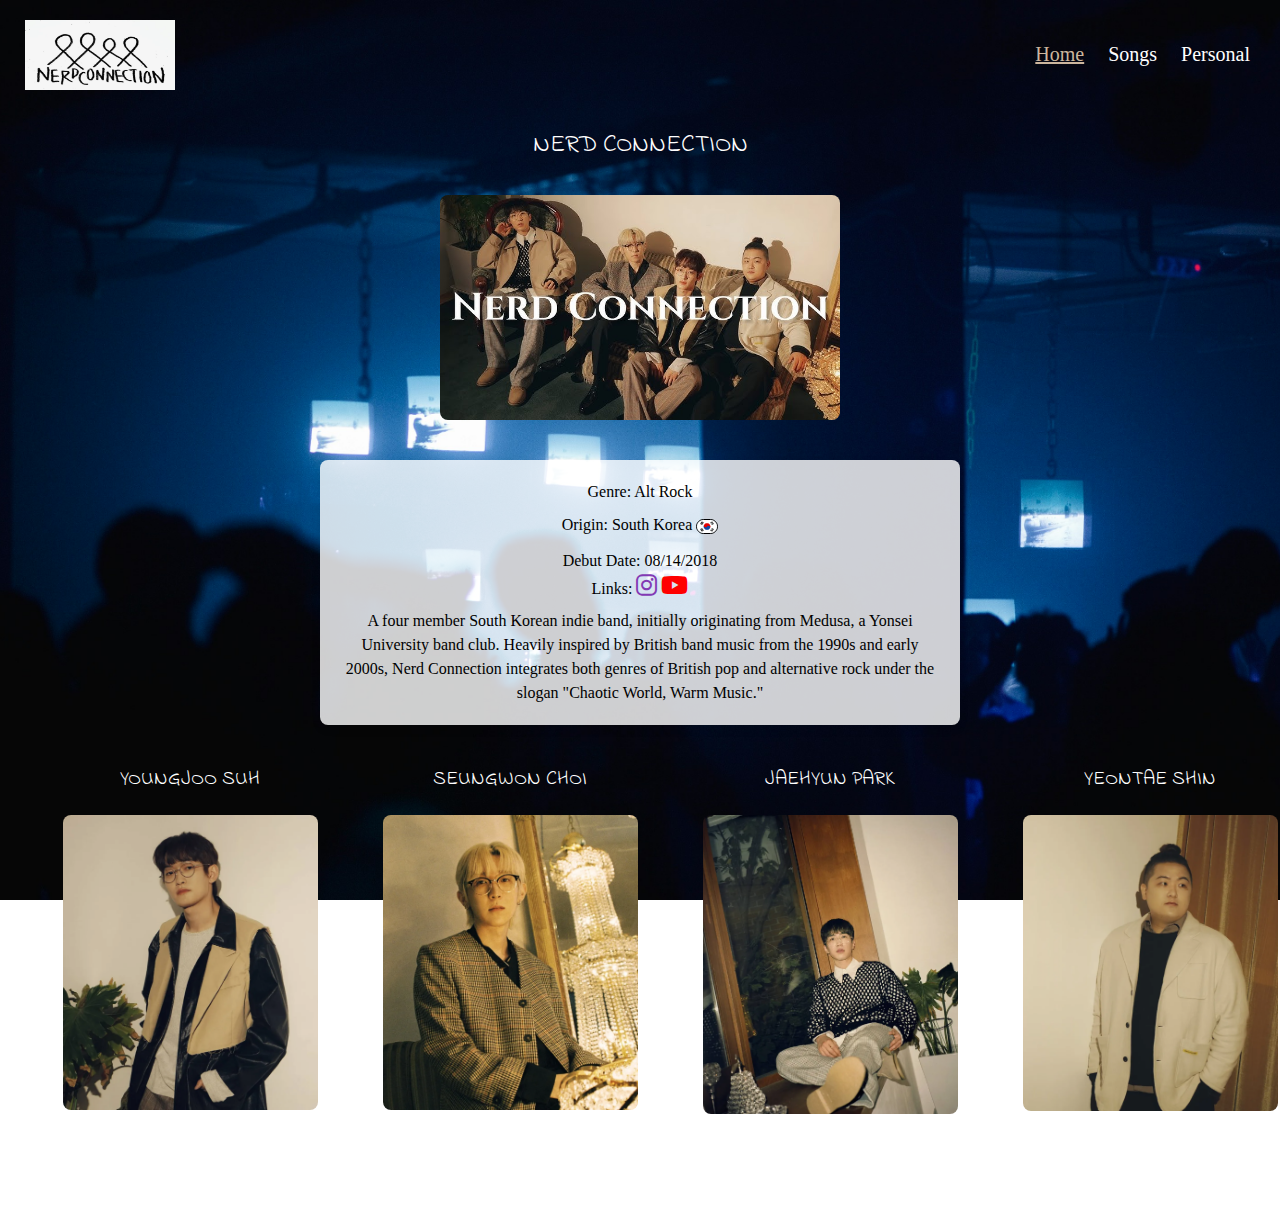
==== index.html @ 4a05cef6 "Add files via upload" ====
<!DOCTYPE html>
<html lang="en">
<head>
    <meta charset="UTF-8">
    <meta name="viewport" content="width=device-width, initial-scale=1.0">
    <link rel="stylesheet" href="css/html5reset.css">
    <link rel="stylesheet" href="css/style.css">
    <link rel="stylesheet" href="https://cdnjs.cloudflare.com/ajax/libs/font-awesome/6.0.0-beta3/css/all.min.css">
    <link href="https://fonts.googleapis.com/css2?family=Montserrat:wght@400;700&display=swap" rel="stylesheet">
    <link href="https://fonts.googleapis.com/css2?family=Indie+Flower&display=swap" rel="stylesheet">
    <title>Home</title>
</head>
<body>
    <a href = "#main" class = "skip-to-main-content-link">Skip to Main Content</a>
    <header>
        <div class = "logo">
            <a href = "home.html">
                <img src = "images/Logo.png" alt = "Nerd Connection logo">
            </a>
        </div>
        <nav>
            <ul>
                <li><a href = "home.html" class = "active">Home</a></li>
                <li><a href = "songs.html">Songs</a></li>
                <li><a href = "personal.html">Personal</a></li>
            </ul>
        </nav>
    </header>
    <main id = main>
        <h1>Nerd Connection</h1>
            <div class = "About_image">
            <img src="images/allnerd.jpeg" width = "400" alt="Nerd Connection members">
                <div class = "facts">
                    <ul>
                        <li>Genre: Alt Rock</li>
                        <li>Origin: South Korea <img src="images/taegukgi.jpeg" alt="South Korea flag" style="width: 20px; height: auto;"></li>
                        <li>Debut Date: 08/14/2018</li>
                        <li>Links: <a href="https://www.instagram.com/nerdconnection_official" target="_blank" class="instagram-icon">
                            <i class="fab fa-instagram"></i></a>
                        <a href="https://www.youtube.com/c/NerdConnection" target="_blank" class="youtube-icon" title="Subscribe to our YouTube channel">
                                <i class="fab fa-youtube"></i>
                            </a>
                        </a></li>
                    </ul>
                <p>A four member South Korean indie band, initially originating from Medusa, a Yonsei University band club. Heavily inspired by British band music from the 1990s and early 2000s, Nerd Connection integrates both genres of British pop and alternative rock under the slogan "Chaotic World, Warm Music." </p>
                </div>
            </div>
        <div class = "members-container">
            <div class = "member">
            <h2>Youngjoo Suh</h2>
            <img src="images/YoungjooSuh.png" width ="200" alt = "Vocalist Youngjoo Suh">
            <ul>
                <li>Vocalist</li>
                <li>Birthdate: 03/17/1993</li>
            </ul>
            </div>
            <div class = "member">
            <h2>Seungwon Choi</h2>
            <img src="images/SeungwonChoi.png" width ="200" alt = "Guitarist Seungwon Choi">
            <ul>
                <li>Guitarist</li>
                <li>Birthdate: 08/19/1992</li>
            </ul>
            </div>
            <div class = "member">
            <h2>Jaehyun Park</h2>
            <img src="images/Jaehyun.png" width ="200" alt = "Bassist Jaehyun Park">
            <ul>
                <li>Bassist</li>
                <li>Birthdate: 03/26/1993</li>
            </ul>
            </div>
            <div class = "member">
            <h2>Yeontae Shin</h2>
            <img src="images/Yeontae.png" width ="200" alt = "Drummer Yeontae Shin">
            <ul>
                <li>Drummer</li>
                <li>Birthdate: 11/05/1991</li>
            </ul>
            </div>
        </div>
    </main>
---- css/style.css ----
.instagram-icon {
    font-size: 24px;
    color: #833AB4;
    text-decoration: none;
}

.instagram-icon:hover {
    color: #C13584;
}

.youtube-icon {
    font-size: 24px;
    color: #FF0000;
    text-decoration: none;
}

.youtube-icon:hover {
    color: #C4302B;
}

main{
    margin: 0;
    padding: 0;
    font-family: 'Times New Roman', Times, serif;
}

body {
    background-image: url('../images/aleksandr-popov-Eq5wbIf59vo-unsplash.jpg');
    background-size: cover;
    background-repeat: no-repeat;
    background-position: center;
    background-attachment:fixed;
    color: white;
    line-height: 1.5;
}

a {
    color: #ffffff;
    text-decoration: none;
}

a:hover {
    text-decoration: underline;
}

/* Skip Link */
.skip-to-main-content-link {
    position: absolute;
    left: -1000px;
    top: auto;
    width: 1px;
    height: 1px;
    overflow: hidden;
}

.skip-to-main-content-link:focus {
    position: absolute;
    left: auto;
    top: auto;
    width: auto;
    height: auto;
    overflow: auto;
}

/* Header and Navigation */
header {
    color: #fff;
    display: flex;
    justify-content: space-between;
    align-items: center;
    padding: 10px;
}

.logo img {
    width: 150px;
    height: 70px;
    padding-left: 15px;
    padding-top: 10px;
}

nav ul {
    list-style: none;
}

nav ul li {
    display: inline;
    margin-right: 20px;
}

nav ul li a {
    color: #fff;
    font-size: 20px;
}

nav ul li a.active,
nav ul li a:hover {
    color: #CCB69E;
    text-decoration: underline;
}

/* Main Content */
main {
    padding: 20px;
    max-width: 1200px;
    margin: 0 auto;
}

h1 {
    margin-bottom: 10px;
    font-size: 25px;
    text-align: center;
}

h2 {
    margin-top: 20px;
    font-size: 20px;
}

h1, h2 {
    text-transform: uppercase;
    font-family: 'Indie Flower';
}

/* Styling for Band Information and Members */
.About_image img {
    display: block;
    margin: 20px auto;
    border-radius: 8px;
}

.About_image {
    display: flex;
    flex-direction: column;
    align-items: center;
    justify-content: center;
    text-align: center;
}

.facts li img {
    display: inline-block;
    width: 20px;
    height: auto;
    vertical-align: middle;
    border: 0.5px solid black;
}

.facts ul li {
    margin-bottom: -5px;
}

.members-container {
    display: grid;
    grid-template-columns: 25% 25% 25% 25%;
    text-align: center;
    grid-gap: 20px;
}

.member img {
    width: 85%;
    height: auto;
    transition: transform 0.3s ease;
    border-radius: 8px;
    margin: 20px;
}

.member {
    display: block;
    width: 100%;
    transition: transform 0.3s ease, box-shadow 0.3s ease;
    border-radius: 8px;
    overflow: hidden;
    margin-bottom: 20px;
}

.member:hover {
    transform: scale(1.15);
    box-shadow: 0 4px 8px rgba(0, 0, 0, 0.1);
}

.member h2, .member ul {
    transition: color 0.3s ease; /* Optional: changes color smoothly if needed */
}

.facts p {
    margin-top: 10px;
}

.facts {
    background-color: rgba(255, 255, 255, 0.808);
    color: black;
    padding: 20px;
    border-radius: 8px;
    max-width: 50%;
    margin: 20px;
    box-shadow: 0 4px 8px rgba(0, 0, 0, 0.1);
}

.music-player {
    display: grid;
    grid-template-columns: 30% 30% 30%;
    grid-gap: 20px;
    padding: 20px;
}

.track {
    width: 250px; /* Adjust as needed */
    margin: 20px auto;
    background-color: rgba(255, 255, 255, 0.806);
    border-radius: 10px;
    box-shadow: 0 8px 16px rgba(0,0,0,0.1);
    text-align: center;
    transition: transform 0.3s ease, box-shadow 0.3s ease;
}

.track:hover {
    transform: scale(1.05);
    box-shadow: 0 8px 16px rgba(0,0,0,0.2);
}

.album-cover img {
    width: 100%; /* Make album cover full width of player */
    border-top-left-radius: 10px;
    border-top-right-radius: 10px;
}

.track-info {
    margin: 10px;
    color: black;
}

.play-controls {
    display: flex;
    justify-content: center;
    margin-top: 10px;
}

.track-title, .track-artist {
    display: block;
    margin: 5px;
}

.play-controls button {
    background: none;
    border: none;
    font-size: 1.5em; /* Makes the icons larger */
    margin: 0 10px;
    cursor: pointer;
    color: #957a5eae;
    margin-bottom: 10px;
}

.play-controls button:focus, .play-controls button:hover {
    outline: none;
    color: black;
}

.play-controls button:active {
    color: black;
}

.song-description {
    margin: 10px;
    font-size: 18px;
    text-align: center;
}

.concert-image-container {
    display: grid;
    grid-template-columns: 25% 25% 25% 25%;
    grid-gap: 10px;
    width: 100%;
    margin-top: 20px;
}

.concert-image5 {
    grid-column: 1 / -1;
}

.concert-image5 img {
    width: 100%;
    height: auto;
    display: block;
}

.concert-info {
    background-color: rgba(255, 255, 255, 0.688);
    color: black;
    padding: 20px;
    border-radius: 8px;
    max-width: 50%;
    margin: 20px;
    box-shadow: 0 4px 8px rgba(0, 0, 0, 0.1);
    margin: 20px auto;
}

.concert-info h2 {
    text-align: center;
    margin-top: 20px;
    font-size: 20px;
}

.concert-info p {
    text-align: center;
    margin-top: 5px;
}

.concert-video-container {
    display: grid;
    grid-template-columns: 50% 50%;
    grid-gap: 10px;
    margin-top: 20px;
}

.concert-video {
    display: flex;
    justify-content: center;
    align-items: center;
}

.concert-video video {
    max-width: 100%;
}

.person-heading {
    margin-top: 50px;
}

.person-heading {
    text-align: center;
    background-color: rgba(255, 255, 255, 0.688);
    color: black;
    padding: 20px;
    border-radius: 8px;
    max-width: 50%;
    margin: 20px auto;
    box-shadow: 0 4px 8px rgba(0, 0, 0, 0.1);
}

.person-heading h2 {
    margin-top: 20px;
    font-size: 20px;
}

.person-heading p {
    margin-top: 5px;
}

.personal-image {
    text-align: center;
}

.live-container {
    display: grid;
    grid-template-columns: 50% 50%;
    grid-gap: 10px;
    margin-top: 40px;
    margin-bottom: 40px;
}

.live-video {
    margin-bottom: 30px;
    transition: transform 0.3s ease, box-shadow 0.3s ease;
}

.live-video:hover {
    transform: scale(1.05);
    box-shadow: 0 4px 8px rgba(0, 0, 0, 0.1);
}

@media (max-width: 600px) {
    nav ul li {
        display: block;
        margin: 10px 0;
    }

    .members-container {
        grid-template-columns: 100%;
    }

    .music-player {
        grid-template-columns: 100%;
    }

    .concert-image-container {
        grid-template-columns: 100%;
    }

    .concert-video-container {
        grid-template-columns: 100%;
    }

    .live-container {
        grid-template-columns: 100%;
    }
}
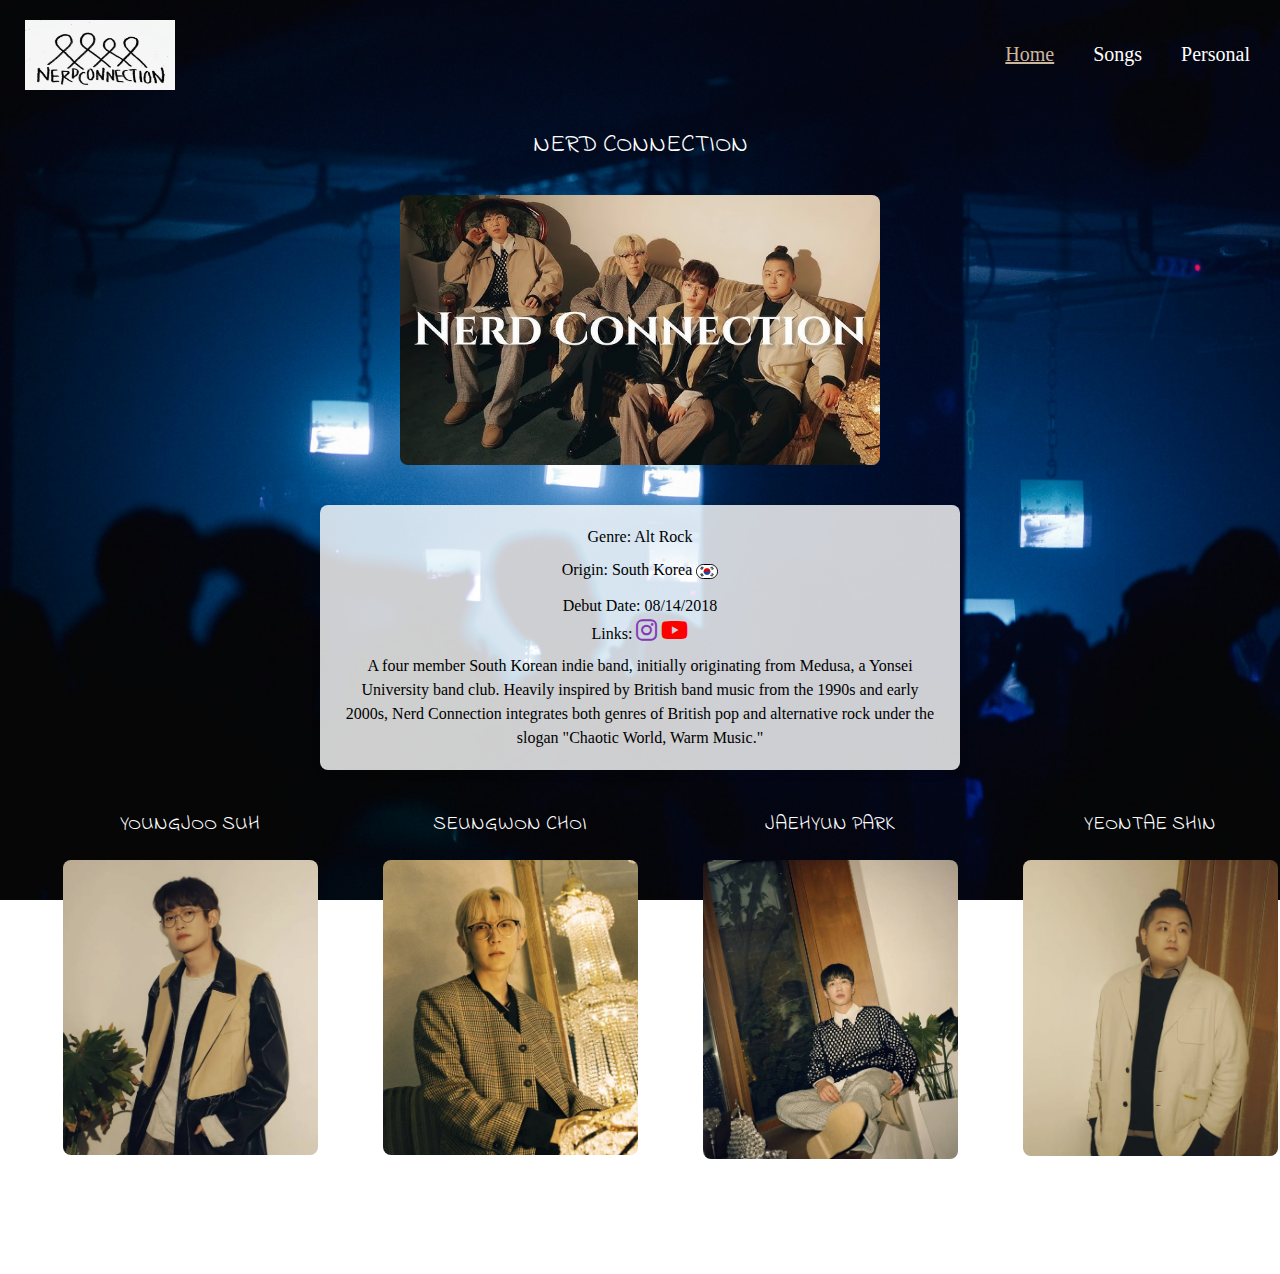
==== commit 0c941860: "Add files via upload" ====
--- a/index.html
+++ b/index.html
@@ -14,13 +14,13 @@
     <a href = "#main" class = "skip-to-main-content-link">Skip to Main Content</a>
     <header>
         <div class = "logo">
-            <a href = "home.html">
+            <a href = "index.html">
                 <img src = "images/Logo.png" alt = "Nerd Connection logo">
             </a>
         </div>
         <nav>
             <ul>
-                <li><a href = "home.html" class = "active">Home</a></li>
+                <li><a href = "index.html" class = "active">Home</a></li>
                 <li><a href = "songs.html">Songs</a></li>
                 <li><a href = "personal.html">Personal</a></li>
             </ul>
@@ -33,7 +33,7 @@
                 <div class = "facts">
                     <ul>
                         <li>Genre: Alt Rock</li>
-                        <li>Origin: South Korea <img src="images/taegukgi.jpeg" alt="South Korea flag" style="width: 20px; height: auto;"></li>
+                        <li>Origin: South Korea <img src="images/taegukgi.jpeg" alt="South Korea flag" style="height: auto;"></li>
                         <li>Debut Date: 08/14/2018</li>
                         <li>Links: <a href="https://www.instagram.com/nerdconnection_official" target="_blank" class="instagram-icon">
                             <i class="fab fa-instagram"></i></a>
--- a/css/style.css
+++ b/css/style.css
@@ -66,6 +66,7 @@
 header {
     color: #fff;
     display: flex;
+    flex-direction: column;
     justify-content: space-between;
     align-items: center;
     padding: 10px;
@@ -84,7 +85,7 @@
 
 nav ul li {
     display: inline;
-    margin-right: 20px;
+    margin: 15px;
 }
 
 nav ul li a {
@@ -126,6 +127,7 @@
     display: block;
     margin: 20px auto;
     border-radius: 8px;
+    width: 60%;
 }
 
 .About_image {
@@ -150,13 +152,13 @@
 
 .members-container {
     display: grid;
-    grid-template-columns: 25% 25% 25% 25%;
-    text-align: center;
-    grid-gap: 20px;
+    grid-template-columns: 1fr; /* One column grid by default */
+    text-align: center;
+    grid-gap: 10px;
 }
 
 .member img {
-    width: 85%;
+    width: 60%;
     height: auto;
     transition: transform 0.3s ease;
     border-radius: 8px;
@@ -173,7 +175,7 @@
 }
 
 .member:hover {
-    transform: scale(1.15);
+    transform: scale(1.05);
     box-shadow: 0 4px 8px rgba(0, 0, 0, 0.1);
 }
 
@@ -197,7 +199,7 @@
 
 .music-player {
     display: grid;
-    grid-template-columns: 30% 30% 30%;
+    grid-template-columns: 1fr;
     grid-gap: 20px;
     padding: 20px;
 }
@@ -218,7 +220,7 @@
 }
 
 .album-cover img {
-    width: 100%; /* Make album cover full width of player */
+    width: 100%;
     border-top-left-radius: 10px;
     border-top-right-radius: 10px;
 }
@@ -266,10 +268,17 @@
 
 .concert-image-container {
     display: grid;
-    grid-template-columns: 25% 25% 25% 25%;
+    grid-template-columns: 1fr;
     grid-gap: 10px;
     width: 100%;
     margin-top: 20px;
+    justify-content: center;
+}
+
+.concert-image {
+    display: flex;
+    justify-content: center;
+    align-items: center;
 }
 
 .concert-image5 {
@@ -306,7 +315,7 @@
 
 .concert-video-container {
     display: grid;
-    grid-template-columns: 50% 50%;
+    grid-template-columns: 1fr;
     grid-gap: 10px;
     margin-top: 20px;
 }
@@ -351,15 +360,26 @@
 
 .live-container {
     display: grid;
-    grid-template-columns: 50% 50%;
-    grid-gap: 10px;
+    grid-template-columns: 100%;
     margin-top: 40px;
     margin-bottom: 40px;
+    justify-items: center;
+    width: 100%;
 }
 
 .live-video {
+    width: 100%;
+    max-width: 560px;
+    margin: 0 auto;
     margin-bottom: 30px;
     transition: transform 0.3s ease, box-shadow 0.3s ease;
+    box-sizing: border-box;
+}
+
+iframe {
+    width: 100%;
+    height: 315px;
+    display: block;
 }
 
 .live-video:hover {
@@ -367,29 +387,192 @@
     box-shadow: 0 4px 8px rgba(0, 0, 0, 0.1);
 }
 
-@media (max-width: 600px) {
+@media (min-width: 600px) {
+    .members-container {
+        grid-template-columns: 50% 50%;
+    }
+
+    .member img {
+        width: 80%;
+        height: auto;
+        transition: transform 0.3s ease;
+        border-radius: 8px;
+        margin: 20px;
+    }
+
+    .member {
+        display: block;
+        width: 100%;
+        transition: transform 0.3s ease, box-shadow 0.3s ease;
+        border-radius: 8px;
+        overflow: hidden;
+        margin-bottom: 20px;
+    }
+
+    .member:hover {
+        transform: scale(1.05);
+        box-shadow: 0 4px 8px rgba(0, 0, 0, 0.1);
+    }
+
+    .member h2, .member ul {
+        transition: color 0.3s ease; /* Optional: changes color smoothly if needed */
+    }
+
+    .music-player {
+        display: grid;
+        grid-template-columns: 50% 50%;
+        grid-gap: 20px;
+        padding: 20px;
+    }
+
+    .live-container {
+        display: grid;
+        grid-template-columns: 1fr;
+        margin-top: 40px;
+        margin-bottom: 40px;
+    }
+
+    .concert-image-container {
+        display: grid;
+        grid-template-columns: 50% 50%;
+        grid-gap: 10px;
+        width: 100%;
+        margin-top: 20px;
+    }
+
+    header {
+        color: #fff;
+        display: flex;
+        flex-direction: row;
+        justify-content: space-between;
+        align-items: center;
+        padding: 10px;
+    }
+    
+    .logo img {
+        width: 150px;
+        height: 70px;
+        padding-left: 15px;
+        padding-top: 10px;
+    }
+    
+    nav ul {
+        list-style: none;
+    }
+    
     nav ul li {
+        display: inline;
+        margin-right: 20px;
+    }
+    
+    nav ul li a {
+        color: #fff;
+        font-size: 20px;
+    }
+    
+    nav ul li a.active,
+    nav ul li a:hover {
+        color: #CCB69E;
+        text-decoration: underline;
+    }
+    
+    .About_image img {
         display: block;
-        margin: 10px 0;
-    }
-
+        margin: 20px auto;
+        border-radius: 8px;
+        width: 60%;
+    }
+
+    .concert-video-container {
+        display: grid;
+        grid-template-columns: 50% 50%;
+        grid-gap: 10px;
+        margin-top: 20px;
+    }
+}
+
+@media (min-width: 800px) {
     .members-container {
-        grid-template-columns: 100%;
+        display: grid;
+        grid-template-columns: 25% 25% 25% 25%;
+        text-align: center;
+        grid-gap: 20px;
+    }
+
+    .member img {
+        width: 85%;
+        height: auto;
+        transition: transform 0.3s ease;
+        border-radius: 8px;
+        margin: 20px;
+    }
+
+    .member {
+        display: block;
+        width: 100%;
+        transition: transform 0.3s ease, box-shadow 0.3s ease;
+        border-radius: 8px;
+        overflow: hidden;
+        margin-bottom: 20px;
+    }
+
+    .member:hover {
+        transform: scale(1.05);
+        box-shadow: 0 4px 8px rgba(0, 0, 0, 0.1);
+    }
+
+    .member h2, .member ul {
+        transition: color 0.3s ease; /* Optional: changes color smoothly if needed */
     }
 
     .music-player {
-        grid-template-columns: 100%;
+        display: grid;
+        grid-template-columns: 30% 30% 30%;
+        grid-gap: 20px;
+        padding: 20px;
+    }
+    
+    .track {
+        width: 250px; /* Adjust as needed */
+        margin: 20px auto;
+        background-color: rgba(255, 255, 255, 0.806);
+        border-radius: 10px;
+        box-shadow: 0 8px 16px rgba(0,0,0,0.1);
+        text-align: center;
+        transition: transform 0.3s ease, box-shadow 0.3s ease;
+    }
+    
+    .track:hover {
+        transform: scale(1.05);
+        box-shadow: 0 8px 16px rgba(0,0,0,0.2);
+    }
+    
+    .album-cover img {
+        width: 100%; /* Make album cover full width of player */
+        border-top-left-radius: 10px;
+        border-top-right-radius: 10px;
+    }
+
+    .live-container {
+        display: grid;
+        grid-template-columns: 50% 50%;
+        grid-gap: 10px;
+        margin-top: 40px;
+        margin-bottom: 40px;
     }
 
     .concert-image-container {
-        grid-template-columns: 100%;
-    }
-
-    .concert-video-container {
-        grid-template-columns: 100%;
-    }
-
-    .live-container {
-        grid-template-columns: 100%;
+        display: grid;
+        grid-template-columns: 25% 25% 25% 25%;
+        grid-gap: 10px;
+        width: 100%;
+        margin-top: 20px;
+    }
+
+    .About_image img {
+        display: block;
+        margin: 20px auto;
+        border-radius: 8px;
+        width: 40%;
     }
 }